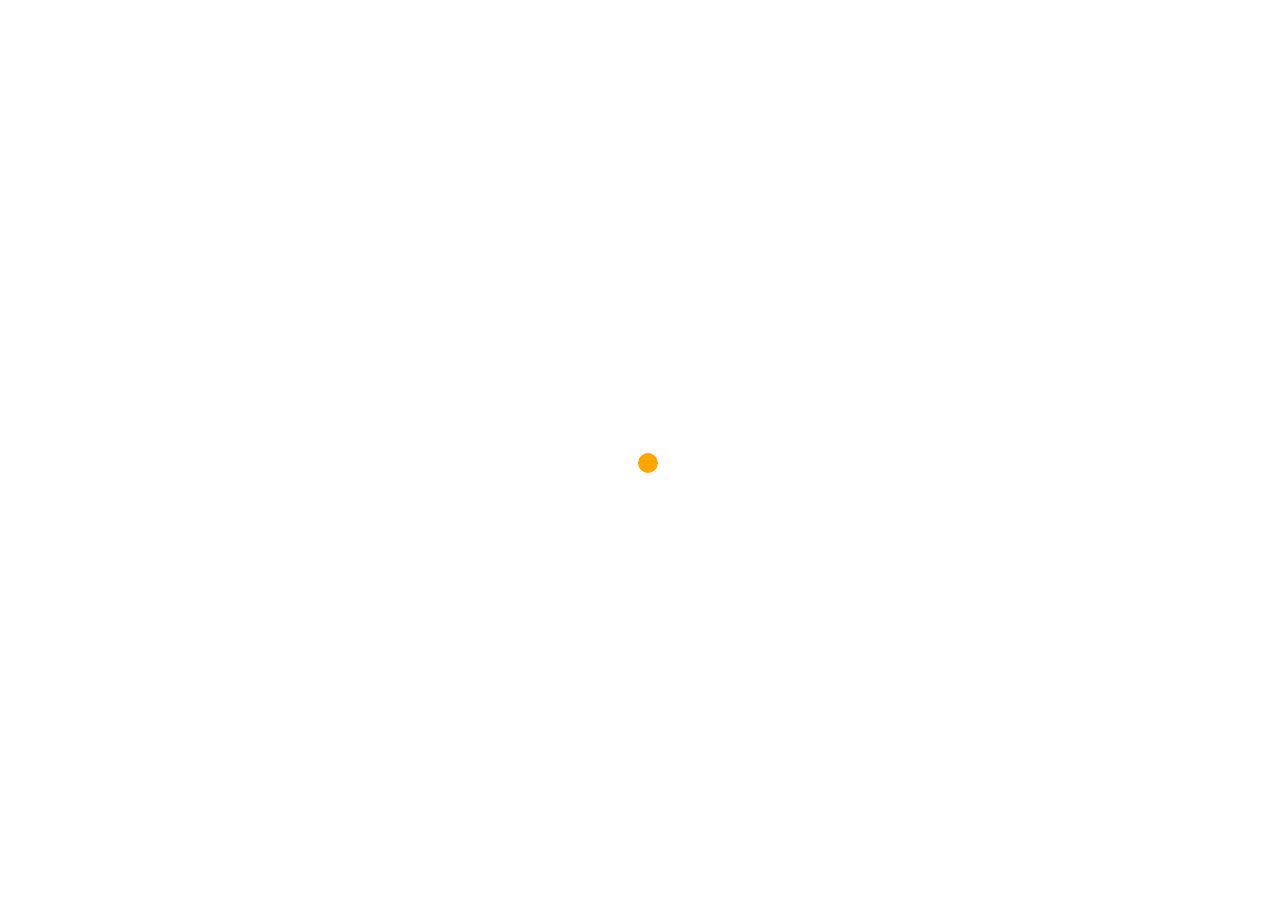
==== game.html @ b9ea3253 "add files for word-guessing game" ====
<!DOCTYPE html>
<html lang="en">
<head>
    <meta charset="UTF-8">
    <meta http-equiv="X-UA-Compatible" content="IE=edge">
    <meta name="viewport" content="width=device-width, initial-scale=1.0">
    <title>Word guessing game</title>
    <link rel="stylesheet" href="./css/style.css">
</head>
<body>
    <h4 id="timer"></h4>
    <div class="card" id="gameCard"></div>
    <p id="hint"></p>
    <script src="./script/game.js"></script>
</body>
</html>
---- css/style.css ----
body {
    width: 100vw;
    height: 100vh;
    font-family: Arial, Helvetica, sans-serif;
    display: flex;
    flex-direction: column;
    justify-content: center;
    align-items: center;
}

#gameCard {
    display: block;
    padding: 10px;
    border-radius: 10px;
    background-color: #ffa500;
    display: flex;
    justify-content: center;
    align-items: center;
}

#gameCard > * {
    font-size: 40px;
    padding: 5px;
}

#hint {
    font-size: 16px;
    font-family:'Courier New', Courier, monospace;
}
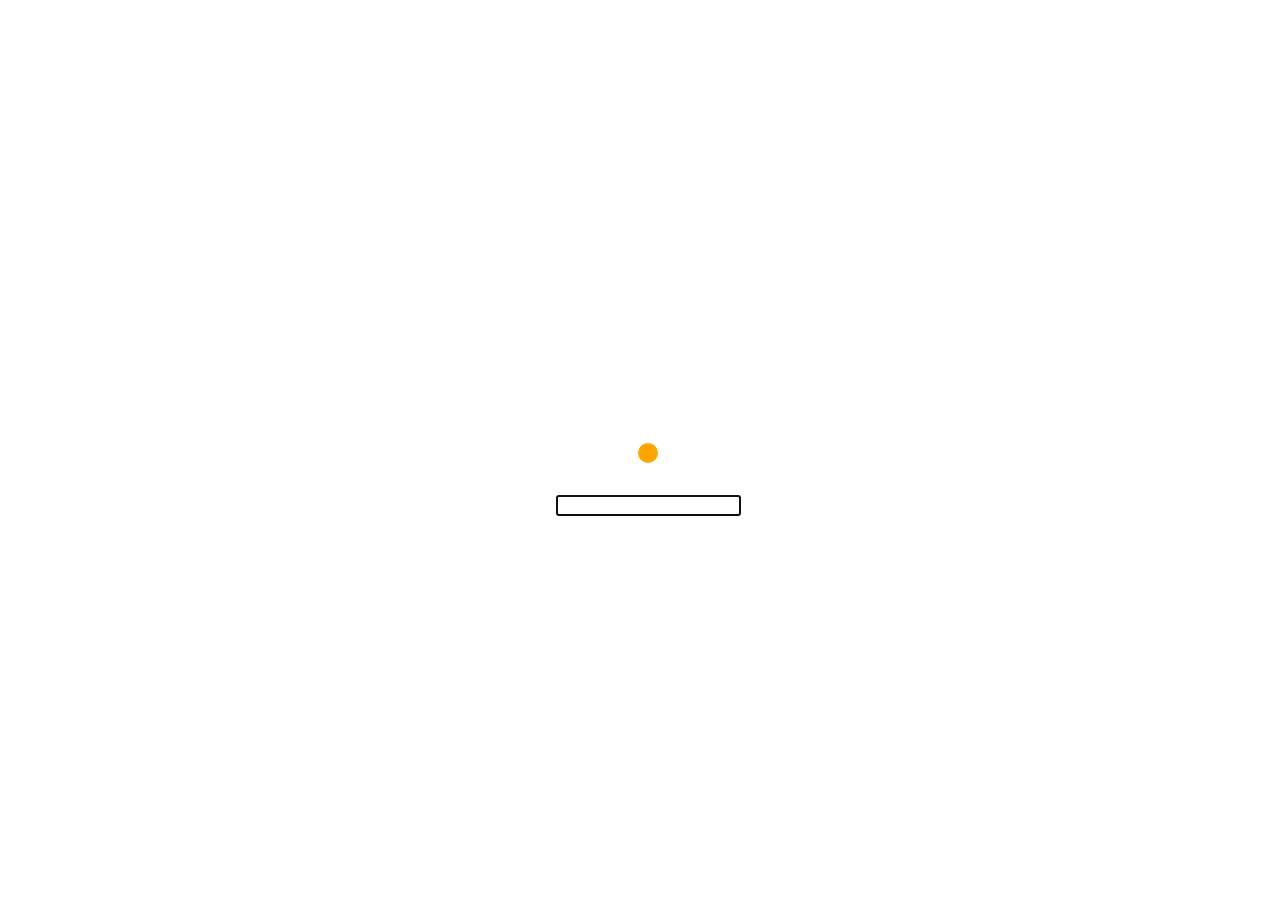
==== commit bc427765: "add changes" ====
--- a/game.html
+++ b/game.html
@@ -11,6 +11,7 @@
     <h4 id="timer"></h4>
     <div class="card" id="gameCard"></div>
     <p id="hint"></p>
+    <input type="text" id="attempt">
     <script src="./script/game.js"></script>
 </body>
 </html>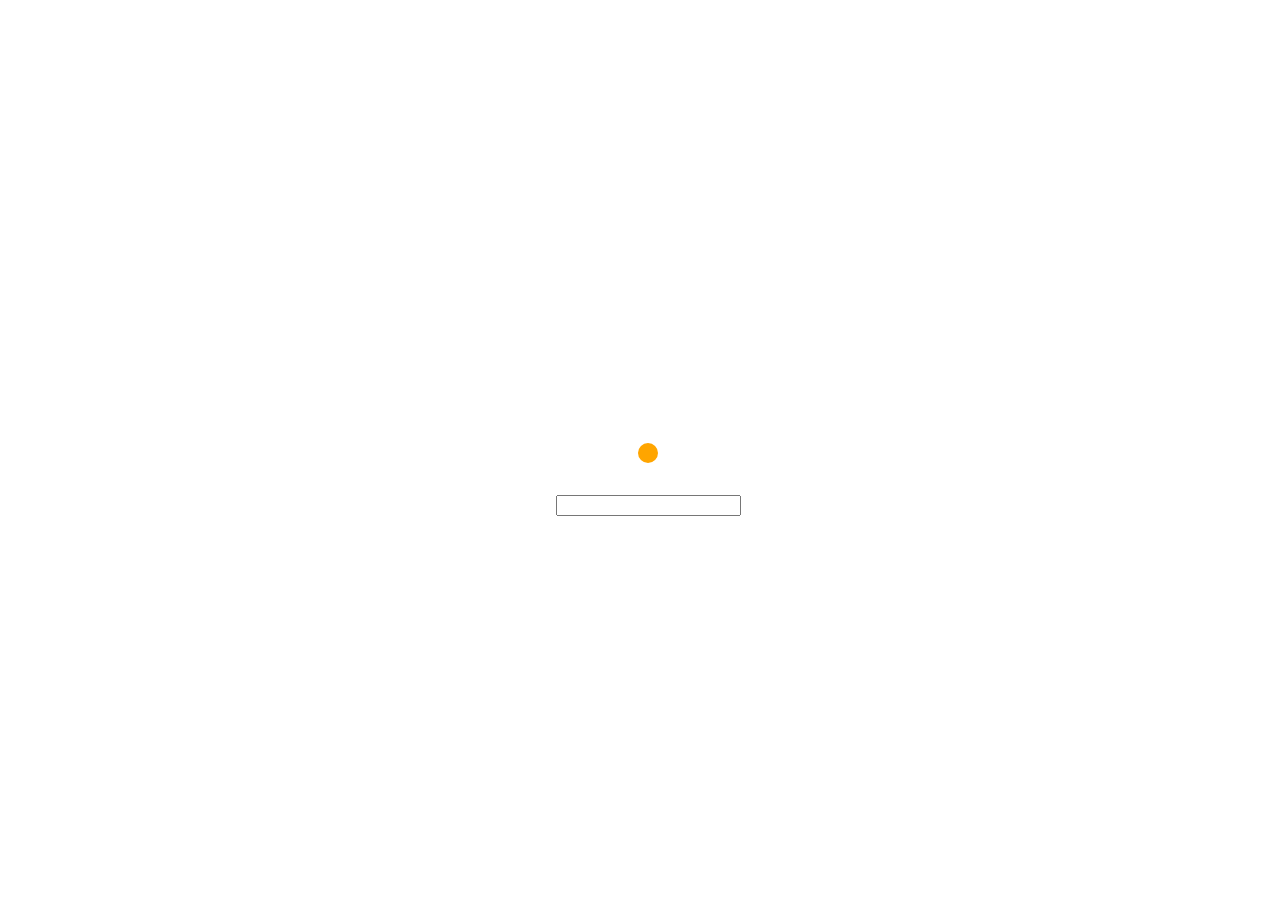
==== commit b5483ddf: "add redirect button" ====
--- a/game.html
+++ b/game.html
@@ -3,7 +3,7 @@
 <head>
     <meta charset="UTF-8">
     <meta http-equiv="X-UA-Compatible" content="IE=edge">
-    <meta name="viewport" content="width=device-width, initial-scale=1.0">
+    <meta name="viewport" content="width=device-width, initial-scale=1.0, maximum-scale=1.0">
     <title>Word guessing game</title>
     <link rel="stylesheet" href="./css/style.css">
 </head>
@@ -12,6 +12,7 @@
     <div class="card" id="gameCard"></div>
     <p id="hint"></p>
     <input type="text" id="attempt">
+    <button id="redirect">Go back to start</button>
     <script src="./script/game.js"></script>
 </body>
 </html>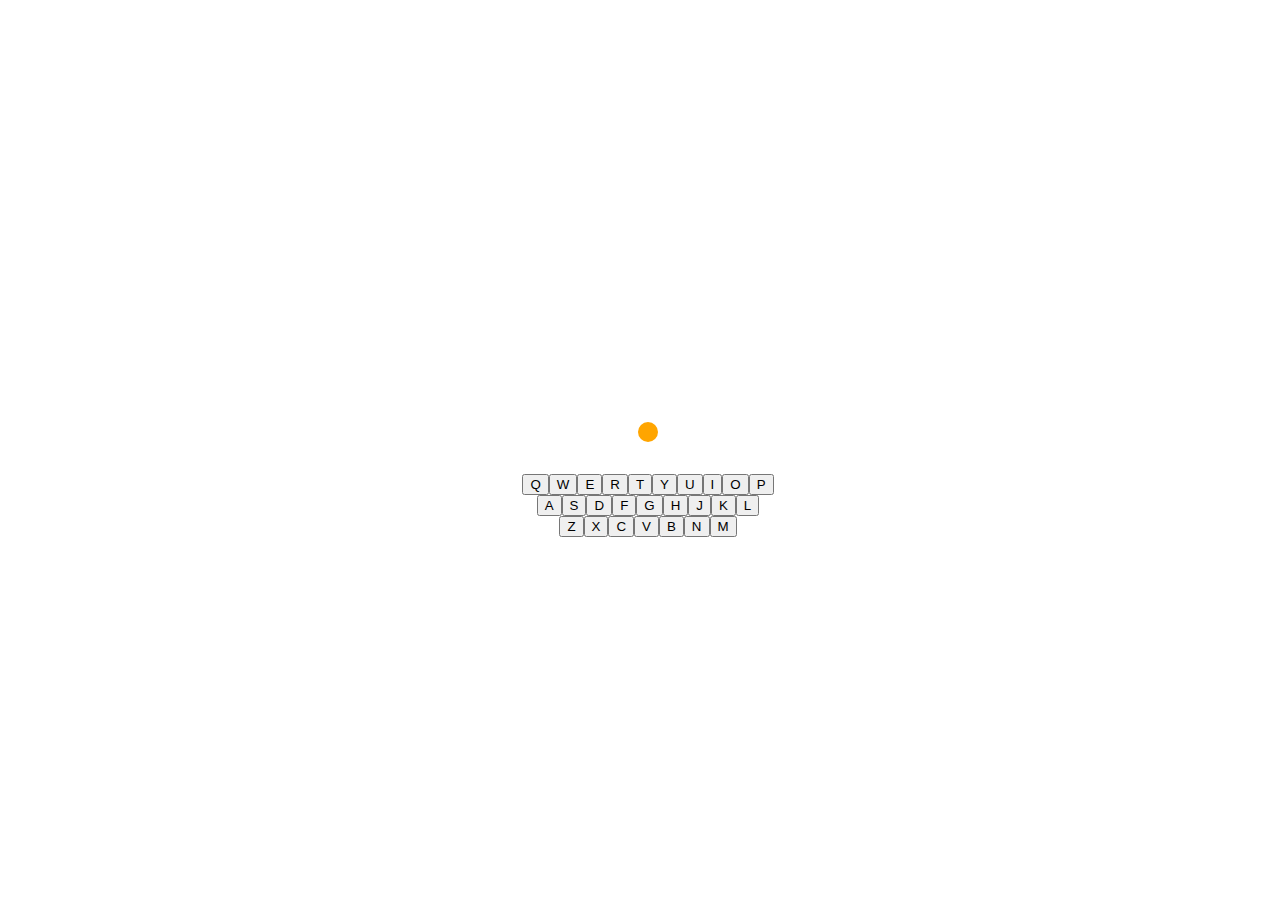
==== commit 1c013981: "add keyBoard" ====
--- a/game.html
+++ b/game.html
@@ -11,7 +11,11 @@
     <h4 id="timer"></h4>
     <div class="card" id="gameCard"></div>
     <p id="hint"></p>
-    <input type="text" id="attempt">
+    <div id="keyboard">
+        <div id="row0"></div>
+        <div id="row1"></div>
+        <div id="row2"></div>
+    </div>
     <button id="redirect">Go back to start</button>
     <script src="./script/game.js"></script>
 </body>
